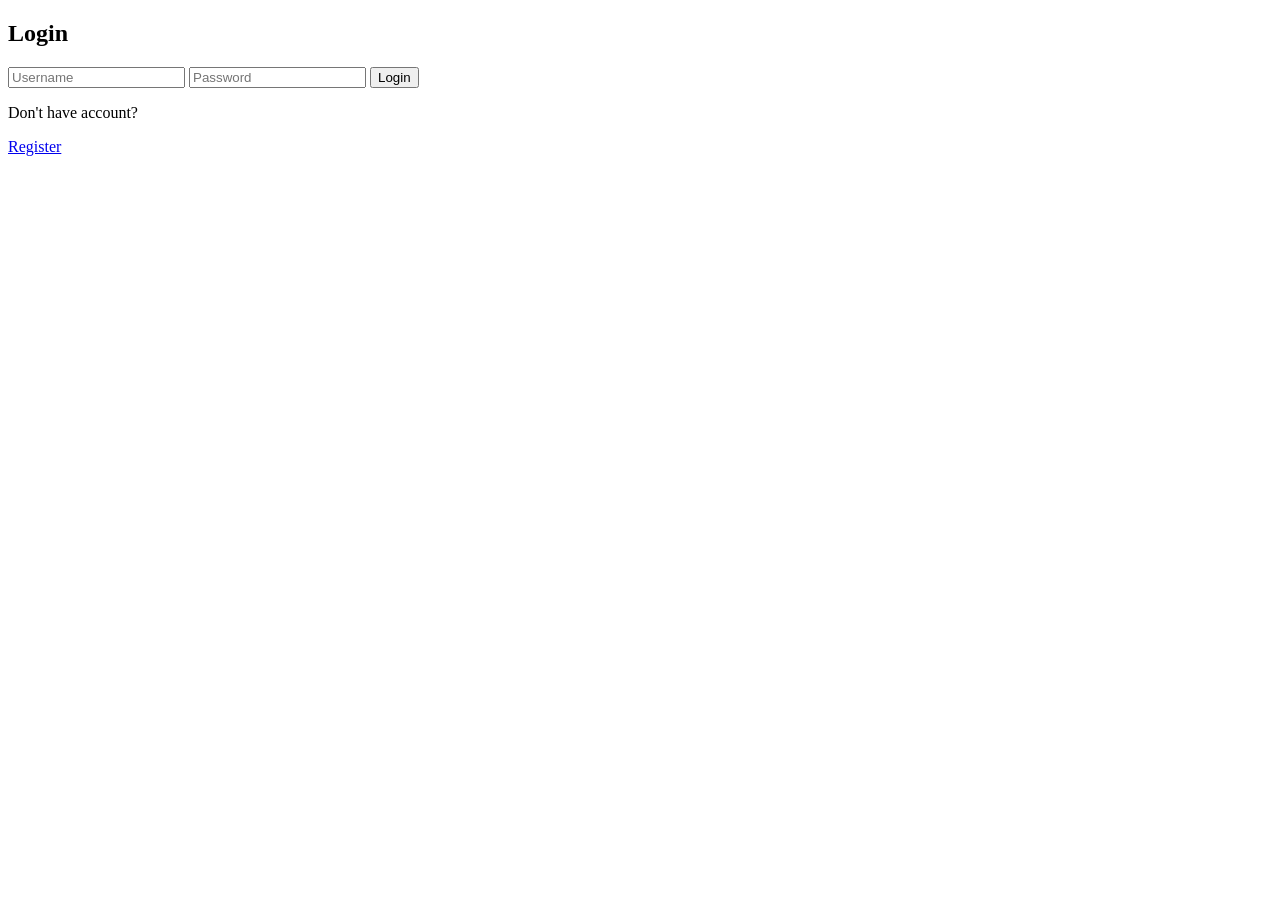
==== templates/login.html @ 6fa4e444 "clean project no secrets" ====
<!DOCTYPE html>
<html>
<head>

<title>Login</title>

<link rel="stylesheet" href="{{ url_for('static', filename='style.css') }}">

</head>

<body>

<div class="form-box">

<h2>Login</h2>

<form method="POST">

<input type="text" name="username" placeholder="Username" required>

<input type="password" name="password" placeholder="Password" required>

<button type="submit">Login</button>

<p>Don't have account?</p>

<a href="/register">Register</a>

</form>

</div>

</body>
</html>
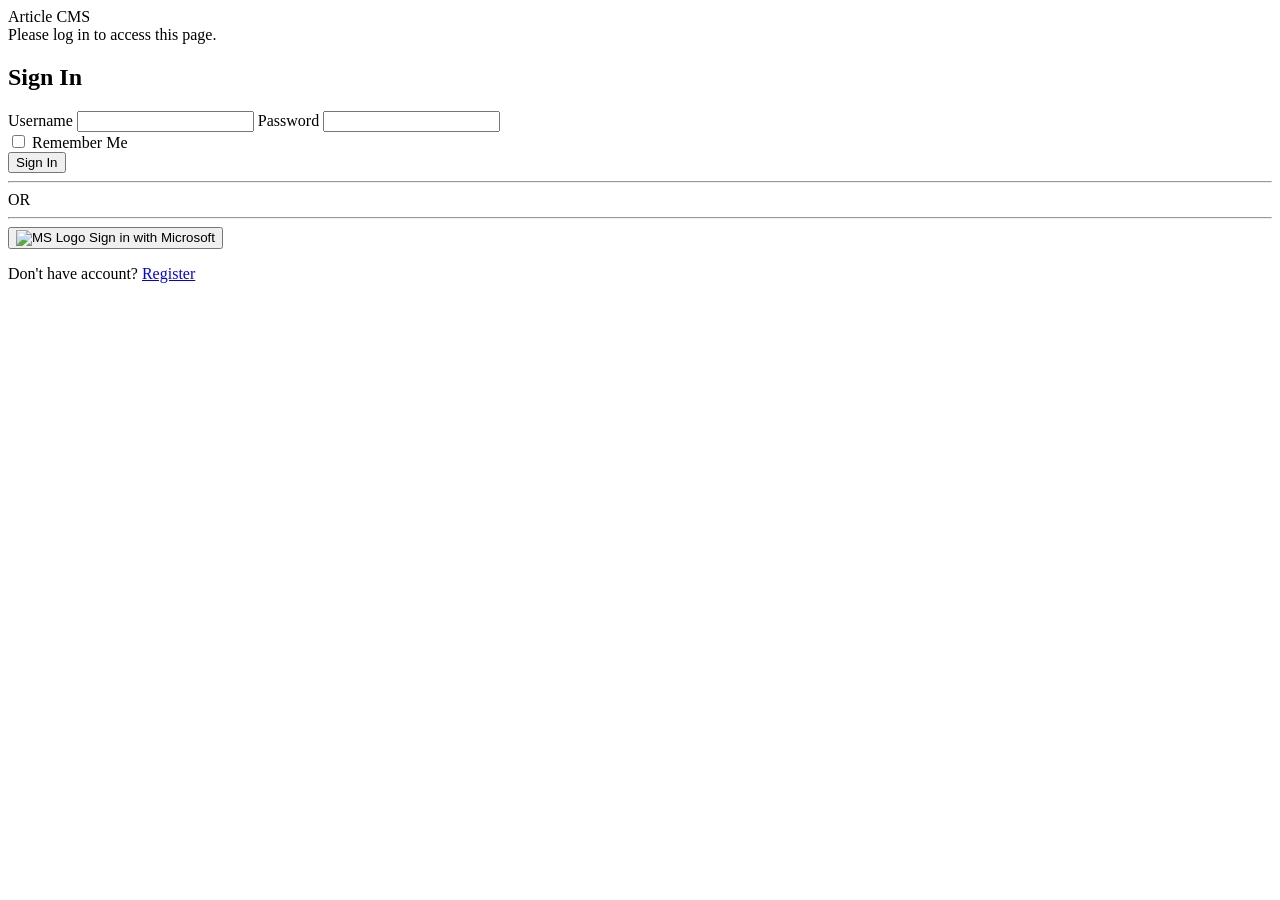
==== commit 72b29f4b: "login.html" ====
--- a/templates/login.html
+++ b/templates/login.html
@@ -1,34 +1,50 @@
 <!DOCTYPE html>
 <html>
 <head>
-
-<title>Login</title>
-
-<link rel="stylesheet" href="{{ url_for('static', filename='style.css') }}">
-
+    <title>Sign In - Article CMS</title>
+    <link rel="stylesheet" href="{{ url_for('static', filename='style.css') }}">
 </head>
-
 <body>
 
-<div class="form-box">
+    <div class="header-bar">
+        <span>Article CMS</span>
+    </div>
 
-<h2>Login</h2>
+    <div class="alert-box">
+        Please log in to access this page.
+    </div>
 
-<form method="POST">
+    <div class="form-box">
+        <h2 class="sign-in-title">Sign In</h2>
+        
+        <form method="POST">
+            <label class="input-label">Username</label>
+            <input type="text" name="username" required>
 
-<input type="text" name="username" placeholder="Username" required>
+            <label class="input-label">Password</label>
+            <input type="password" name="password" required>
 
-<input type="password" name="password" placeholder="Password" required>
+            <div class="remember-me">
+                <input type="checkbox" id="remember">
+                <label for="remember">Remember Me</label>
+            </div>
 
-<button type="submit">Login</button>
+            <button type="submit" class="btn-signin">Sign In</button>
+        </form>
 
-<p>Don't have account?</p>
+        <div class="divider">
+            <hr> <span>OR</span> <hr>
+        </div>
 
-<a href="/register">Register</a>
+        <button class="microsoft-btn">
+            <img src="https://upload.wikimedia.org/wikipedia/commons/4/44/Microsoft_logo.svg" alt="MS Logo">
+            Sign in with Microsoft
+        </button>
 
-</form>
-
-</div>
+        <div class="register-link">
+            <p>Don't have account? <a href="/register">Register</a></p>
+        </div>
+    </div>
 
 </body>
-</html>+</html>
